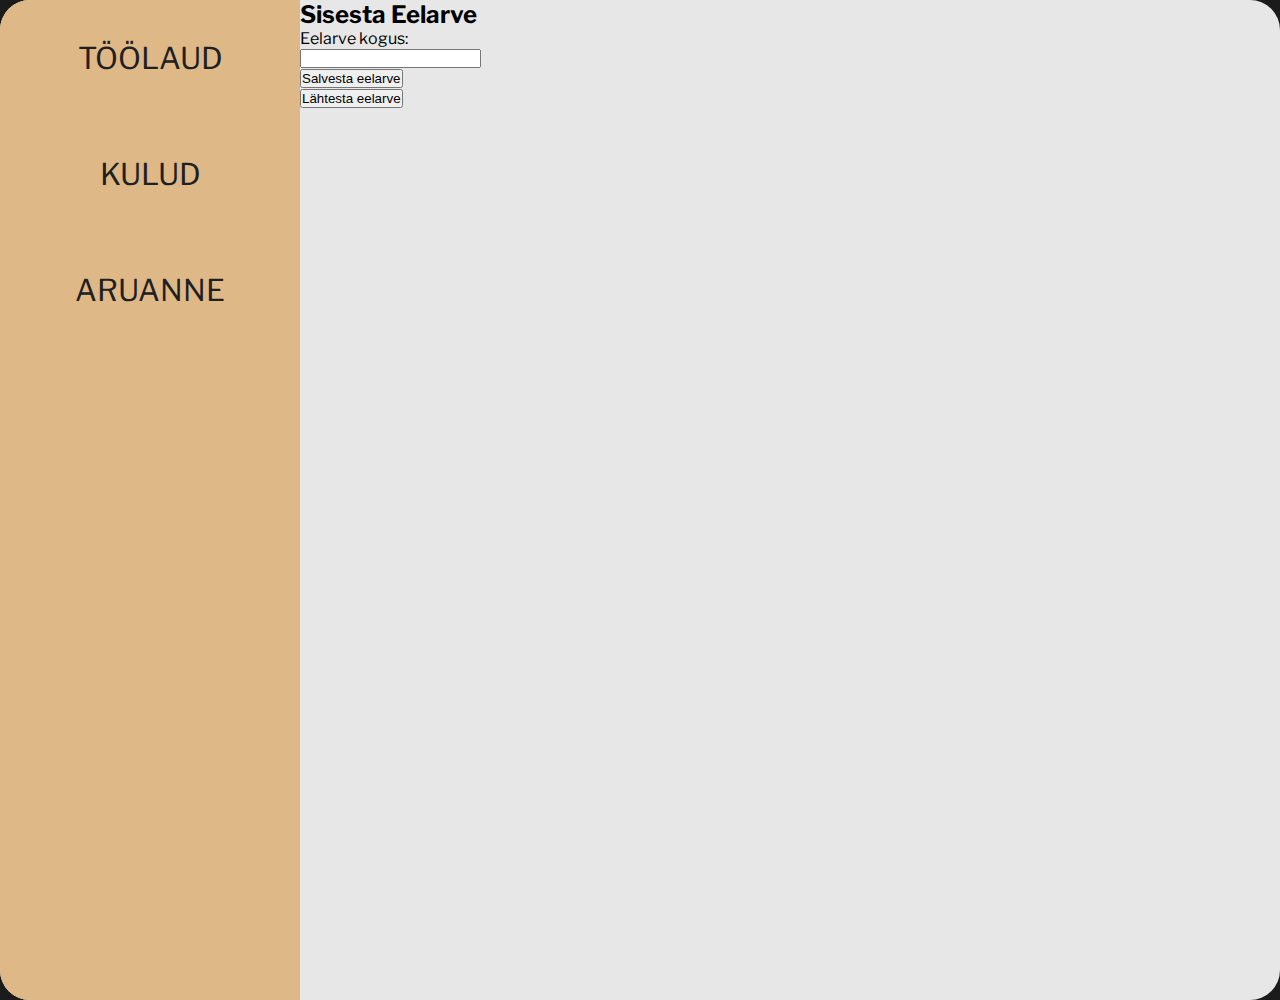
==== index.html @ 13fb8b45 "Lisa eraldi sisu haldajad, loo form eelarve sisestuseks" ====
<!DOCTYPE html>
<html lang="et">
<head>
    <meta charset="UTF-8">
    <meta name="viewport" content="width=device-width, initial-scale=1.0">
    <title>Avaleht</title>
    <link rel="stylesheet" href="/css-failid/avaleht.css" type="text/css">
    <link rel="stylesheet" href="/css-failid/ühine.css" type="text/css">
    <link rel="preconnect" href="https://fonts.googleapis.com">
    <link rel="preconnect" href="https://fonts.gstatic.com" crossorigin>
    <link href="https://fonts.googleapis.com/css2?family=Libre+Franklin:ital@0;1&family=Oswald:wght@500&family=Source+Code+Pro:wght@700&display=swap" rel="stylesheet">
</head>
<body>
    <div class="container">
        <div class="content">
            <nav class="sidebar">
                <div class="links">
                    <a href="index.html">TÖÖLAUD</a>
                    <a href="/html-failid/kulud.html">KULUD</a>
                    <a href="/html-failid/aruanne.html">ARUANNE</a>
                </div>
            </nav>
            <div class="content-töölaud">
                <h2>Sisesta Eelarve</h2>
                <form class="budget-input">
                    <label for="budget">Eelarve kogus:</label> <br>
                    <input type="number" required class="budget"> <br>
                    <button type="submit">Salvesta eelarve</button>
                </form>
                <button class="reset-budget">Lähtesta eelarve</button>
            </div>
        </div>
    </div>
</body>
</html>
---- css-failid/avaleht.css ----
*,
*::before,
*::after {
  box-sizing: border-box;
  padding: 0;
  margin: 0;
}
---- css-failid/ühine.css ----
/* Hoiab ühiseid lehtede stiilielemente siin */

*,
*::before,
*::after {
  box-sizing: border-box;
  padding: 0;
  margin: 0;
}

body{
    background-color: rgb(27, 27, 27);
    font-family: Libre Franklin, Arial;
}

.container{
    display: flex;
    align-items: center;
    justify-content: center;
    min-height: 100vh;
}

.content{
    display: flex;
    flex-direction: row;
    height: 1000px;
    width: 1500px;
    background-color: rgb(231, 231, 231);
    border-radius: 30px;
}

.sidebar{
    background-color: burlywood;
    width: 300px;
    height: 1000px;
    border-top-left-radius: 30px;
    border-bottom-left-radius: 30px;
}

.links{
    display: flex;
    flex-direction: column;
    align-items: center;
    justify-content: center;
}

.links a{
    text-decoration: none;
    margin-top: 40px;
    margin-bottom: 40px;
    color: rgb(32, 32, 32);
    transition: all 0.3s;
    font-size: 30px;
    display: inline-block;
}

.links a:hover{
    font-size: 40px;
    color: rgb(216, 216, 216);
}
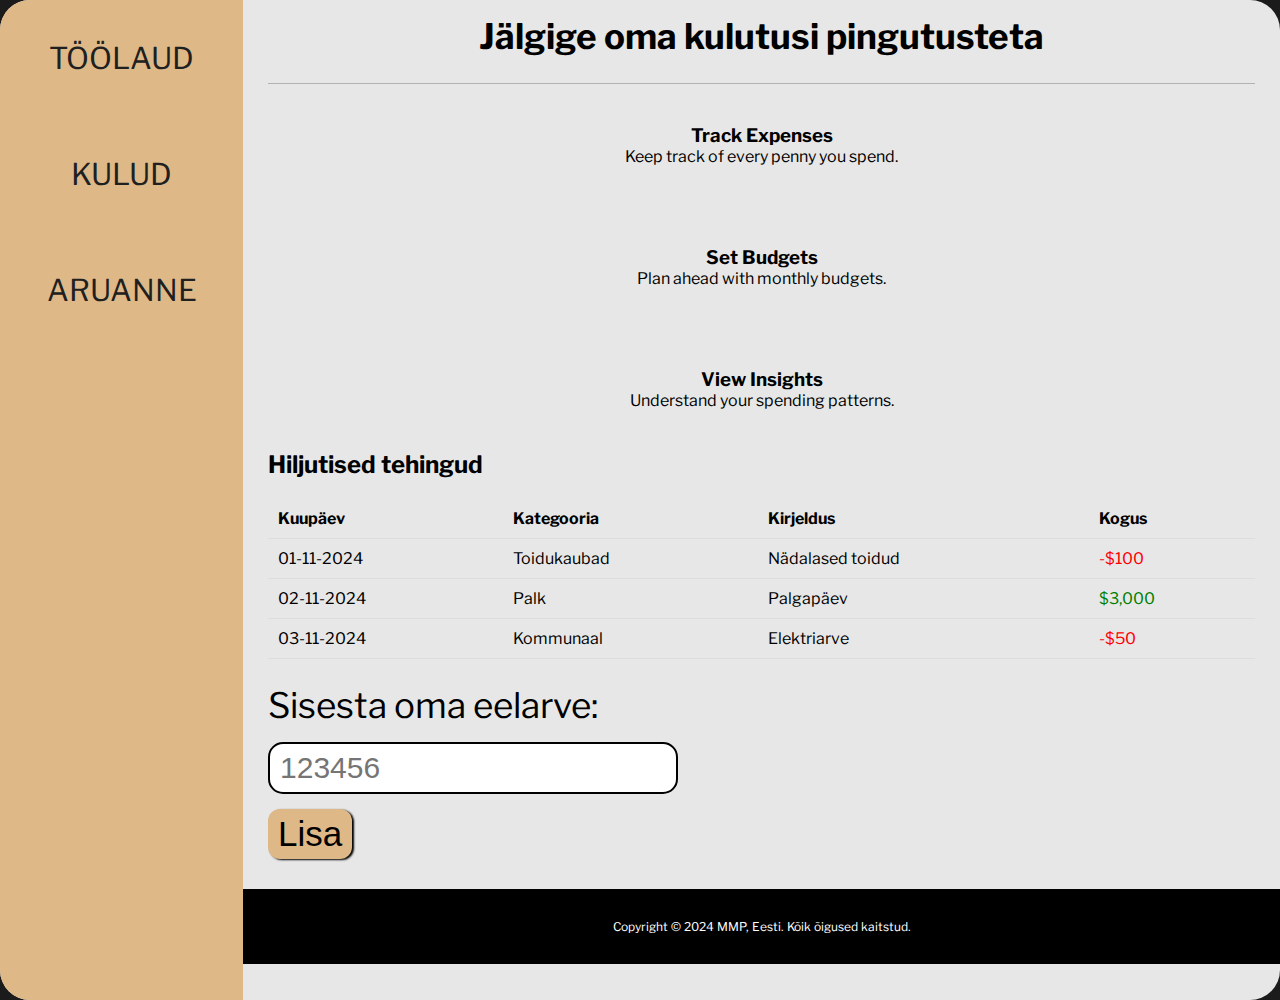
==== commit 16b67ce0: "Merge branch 'index'" ====
--- a/index.html
+++ b/index.html
@@ -4,7 +4,7 @@
     <meta charset="UTF-8">
     <meta name="viewport" content="width=device-width, initial-scale=1.0">
     <title>Avaleht</title>
-    <link rel="stylesheet" href="/css-failid/avaleht.css" type="text/css">
+    <link rel="stylesheet" href="/css-failid/avaleht.css"type="text/css">
     <link rel="stylesheet" href="/css-failid/ühine.css" type="text/css">
     <link rel="preconnect" href="https://fonts.googleapis.com">
     <link rel="preconnect" href="https://fonts.gstatic.com" crossorigin>
@@ -21,13 +21,69 @@
                 </div>
             </nav>
             <div class="content-töölaud">
-                <h2>Sisesta Eelarve</h2>
+                <!-- Siin on iga lehekülje ainulaadne sisu -->
+                <h2 class="introduction">Jälgige oma kulutusi pingutusteta</h2>
+
+                <!-- Motiveeriv tekst, miks kasutada meie veebilehte -->
+                <div class="feature">
+                    <h3>Track Expenses</h3>
+                    <p>Keep track of every penny you spend.</p>
+                </div>
+                <div class="feature">
+                    <h3>Set Budgets</h3>
+                    <p>Plan ahead with monthly budgets.</p>
+                </div>
+                <div class="feature">
+                    <h3>View Insights</h3>
+                    <p>Understand your spending patterns.</p>
+                </div>
+                
+                <!-- Tabel, kust näeb sissetulekuid ja väljaminekuid -->
+                <div class="transaction">
+                    <h2 class="transaction-table-intro">Hiljutised tehingud</h2>
+                    <table class="transaction-table">
+                        <thead>
+                            <tr>
+                                <th>Kuupäev</th>
+                                <th>Kategooria</th>
+                                <th>Kirjeldus</th>
+                                <th>Kogus</th>
+                            </tr>
+                        </thead>
+                        <tbody>
+                            <tr>
+                                <td>01-11-2024</td>
+                                <td>Toidukaubad</td>
+                                <td>Nädalased toidud</td>
+                                <td class="expense">-$100</td>
+                            </tr>
+                            <tr>
+                                <td>02-11-2024</td>
+                                <td>Palk</td>
+                                <td>Palgapäev</td>
+                                <td class="income">$3,000</td>
+                            </tr>
+                            <tr>
+                                <td>03-11-2024</td>
+                                <td>Kommunaal</td>
+                                <td>Elektriarve</td>
+                                <td class="expense">-$50</td>
+                            </tr>
+                        </tbody>
+                    </table>
+                </div>
+
+                <!-- Eelarve sisestuseks -->
                 <form class="budget-input">
-                    <label for="budget">Eelarve kogus:</label> <br>
-                    <input type="number" required class="budget"> <br>
-                    <button type="submit">Salvesta eelarve</button>
+                    <label for="budget-value">Sisesta oma eelarve:</label><br>
+                    <input type="number" required class="budget-value" placeholder="123456" step=any min="0"><br>
+                    <button type="submit" class="budget-submit">Lisa</button>
                 </form>
-                <button class="reset-budget">Lähtesta eelarve</button>
+
+                <!-- Veebilehe jalam -->
+                <div class="töölaud-footer">
+                    <p class="copyright-text">Copyright © 2024 MMP, Eesti. Kõik õigused kaitstud.</p>
+                </div>
             </div>
         </div>
     </div>
--- a/css-failid/avaleht.css
+++ b/css-failid/avaleht.css
@@ -1,7 +1,95 @@
-*,
-*::before,
-*::after {
-  box-sizing: border-box;
-  padding: 0;
-  margin: 0;
+  .content-töölaud {
+    width: 100%;
+  }
+
+  .introduction {
+    margin-top: 15px;
+    margin-left: 25px;
+    margin-right: 25px;
+    padding-bottom: 25px;
+    font-size: 35px;
+    font-weight: bold;
+    text-align: center;
+    border-bottom: solid 0.1px;
+    border-bottom-color: rgb(179, 177, 177);
+  }
+  
+  .budget-input {
+    margin-left: 25px;
+    font-size: 35px;
+  }
+
+  .budget-value {
+    font-size: 30px;
+    border: solid 2px;
+    border-radius: 15px;
+    padding: 7px 10px;
+    margin-top: 15px;
+  }
+
+  .budget-submit {
+    font-size: 35px;
+    background-color: burlywood;
+    border: none;
+    border-radius: 12px;
+    margin-top: 15px;
+    padding: 5px 10px;
+    transition: all 0.3s;
+    box-shadow: 2px 1px 2px;
+  }
+
+  .budget-submit:hover{
+    font-size: 40px;
+    background-color: rgb(224, 198, 163);
+  }
+
+  .transaction {
+    margin-left: 25px;
+    margin-right: 25px;
+  }
+
+  .transaction-table {
+    width: 100%;
+    border-collapse: collapse;
+    margin-top: 20px;
+    margin-bottom: 25px;
+    margin-right: 25px;
+  }
+  
+  .transaction-table th, .transaction-table td {
+    border-bottom: 1px solid #ddd;
+    text-align: left;
+    padding: 10px;
+  }
+  
+  .transaction-table tr:hover {
+    background-color: #f9f9f9;
+  }
+  
+  .income {
+    color: green;
+  }
+  
+  .expense {
+    color: red;
+  }
+  
+.feature {
+  padding: 40px;
+  text-align: center;
 }
+
+.töölaud-footer {
+  display: flex;
+  flex-direction: column;
+  background-color: rgb(0, 0, 0);
+  height: 75px;
+  text-align: center;
+  justify-content: center;
+  margin-top: 30px;
+}
+
+.copyright-text {
+  font-size: 12px;
+  color: rgb(255, 255, 255);
+}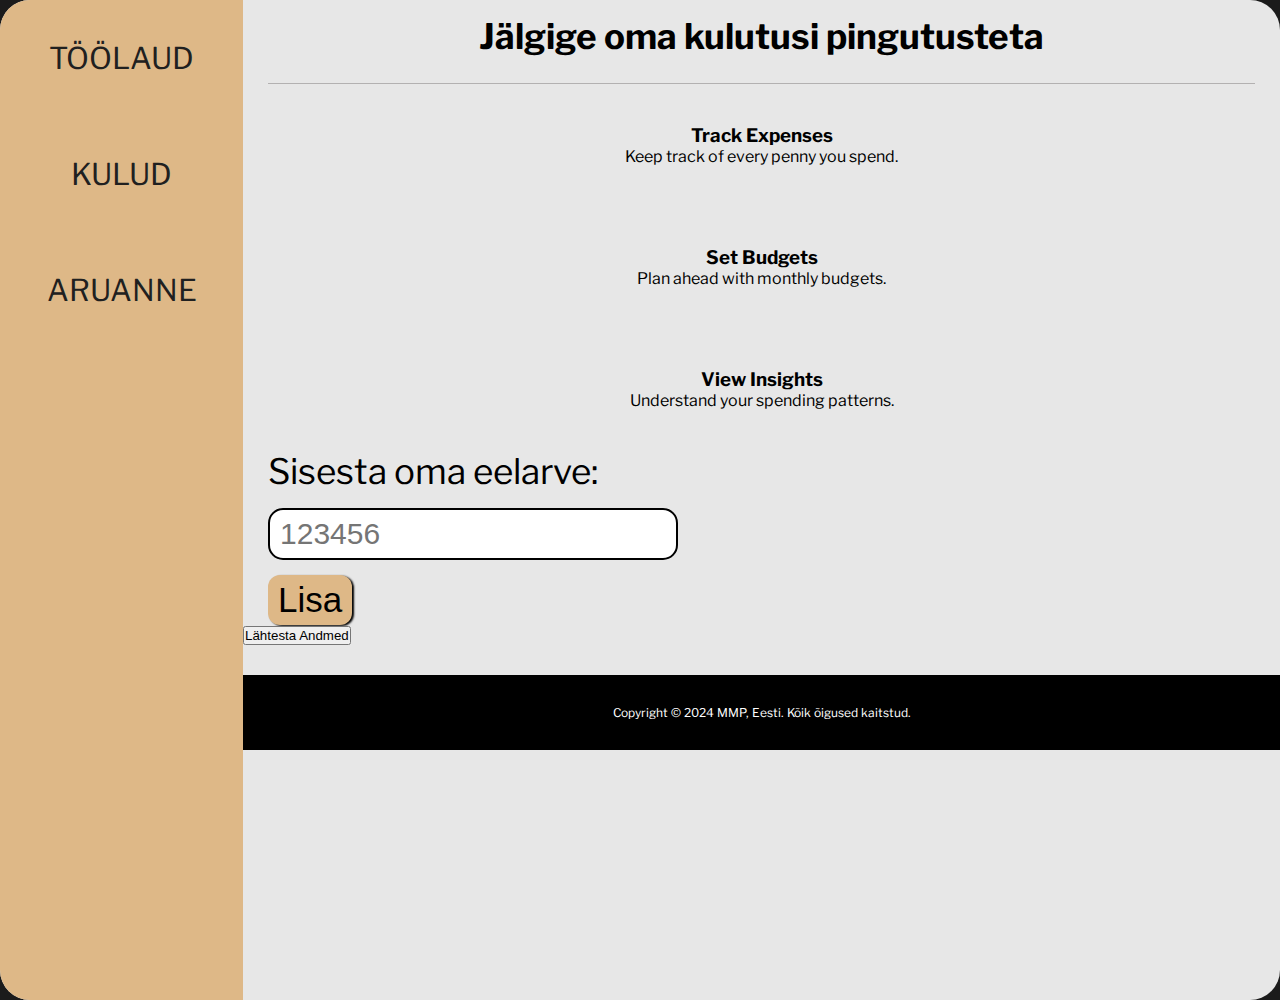
==== commit 2f6f9419: "Algeline JS funktsionaalsus, lisatud juurde mõned ekstra vajalikud HTML elemendid" ====
--- a/index.html
+++ b/index.html
@@ -37,41 +37,6 @@
                     <h3>View Insights</h3>
                     <p>Understand your spending patterns.</p>
                 </div>
-                
-                <!-- Tabel, kust näeb sissetulekuid ja väljaminekuid -->
-                <div class="transaction">
-                    <h2 class="transaction-table-intro">Hiljutised tehingud</h2>
-                    <table class="transaction-table">
-                        <thead>
-                            <tr>
-                                <th>Kuupäev</th>
-                                <th>Kategooria</th>
-                                <th>Kirjeldus</th>
-                                <th>Kogus</th>
-                            </tr>
-                        </thead>
-                        <tbody>
-                            <tr>
-                                <td>01-11-2024</td>
-                                <td>Toidukaubad</td>
-                                <td>Nädalased toidud</td>
-                                <td class="expense">-$100</td>
-                            </tr>
-                            <tr>
-                                <td>02-11-2024</td>
-                                <td>Palk</td>
-                                <td>Palgapäev</td>
-                                <td class="income">$3,000</td>
-                            </tr>
-                            <tr>
-                                <td>03-11-2024</td>
-                                <td>Kommunaal</td>
-                                <td>Elektriarve</td>
-                                <td class="expense">-$50</td>
-                            </tr>
-                        </tbody>
-                    </table>
-                </div>
 
                 <!-- Eelarve sisestuseks -->
                 <form class="budget-input">
@@ -79,7 +44,7 @@
                     <input type="number" required class="budget-value" placeholder="123456" step=any min="0"><br>
                     <button type="submit" class="budget-submit">Lisa</button>
                 </form>
-
+                <button class="reset-data">Lähtesta Andmed</button>
                 <!-- Veebilehe jalam -->
                 <div class="töölaud-footer">
                     <p class="copyright-text">Copyright © 2024 MMP, Eesti. Kõik õigused kaitstud.</p>
@@ -87,5 +52,6 @@
             </div>
         </div>
     </div>
+    <script src="js_failid/script.js"></script>
 </body>
 </html>--- a/css-failid/avaleht.css
+++ b/css-failid/avaleht.css
@@ -42,37 +42,6 @@
     font-size: 40px;
     background-color: rgb(224, 198, 163);
   }
-
-  .transaction {
-    margin-left: 25px;
-    margin-right: 25px;
-  }
-
-  .transaction-table {
-    width: 100%;
-    border-collapse: collapse;
-    margin-top: 20px;
-    margin-bottom: 25px;
-    margin-right: 25px;
-  }
-  
-  .transaction-table th, .transaction-table td {
-    border-bottom: 1px solid #ddd;
-    text-align: left;
-    padding: 10px;
-  }
-  
-  .transaction-table tr:hover {
-    background-color: #f9f9f9;
-  }
-  
-  .income {
-    color: green;
-  }
-  
-  .expense {
-    color: red;
-  }
   
 .feature {
   padding: 40px;
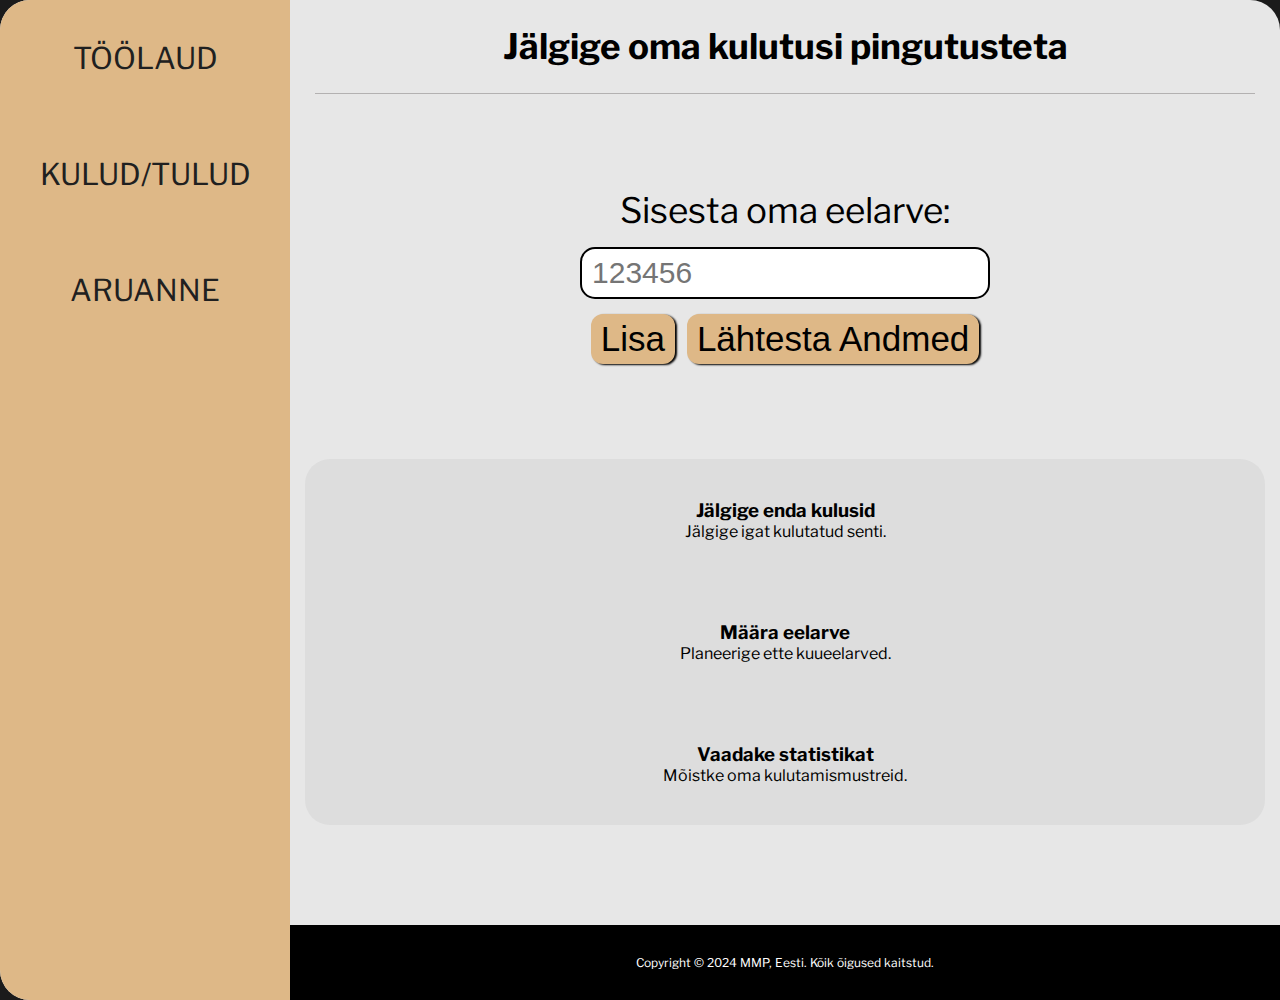
==== commit 7cd88e5a: "vaiksed disaini muudatused" ====
--- a/index.html
+++ b/index.html
@@ -16,39 +16,42 @@
             <nav class="sidebar">
                 <div class="links">
                     <a href="index.html">TÖÖLAUD</a>
-                    <a href="/html-failid/kulud.html">KULUD</a>
+                    <a href="/html-failid/kulud.html">KULUD/TULUD</a>
                     <a href="/html-failid/aruanne.html">ARUANNE</a>
                 </div>
             </nav>
             <div class="content-töölaud">
-                <!-- Siin on iga lehekülje ainulaadne sisu -->
+                <!-- Sissejuhatav tekst -->
                 <h2 class="introduction">Jälgige oma kulutusi pingutusteta</h2>
-
-                <!-- Motiveeriv tekst, miks kasutada meie veebilehte -->
-                <div class="feature">
-                    <h3>Track Expenses</h3>
-                    <p>Keep track of every penny you spend.</p>
-                </div>
-                <div class="feature">
-                    <h3>Set Budgets</h3>
-                    <p>Plan ahead with monthly budgets.</p>
-                </div>
-                <div class="feature">
-                    <h3>View Insights</h3>
-                    <p>Understand your spending patterns.</p>
-                </div>
 
                 <!-- Eelarve sisestuseks -->
                 <form class="budget-input">
                     <label for="budget-value">Sisesta oma eelarve:</label><br>
                     <input type="number" required class="budget-value" placeholder="123456" step=any min="0"><br>
                     <button type="submit" class="budget-submit">Lisa</button>
+                    <button class="reset-data">Lähtesta Andmed</button>
                 </form>
-                <button class="reset-data">Lähtesta Andmed</button>
+                
+                <!-- Motiveeriv tekst, miks kasutada meie veebilehte -->
+                <div class="all-features">
+                    <div class="feature">
+                        <h3>Jälgige enda kulusid</h3>
+                        <p>Jälgige igat kulutatud senti.</p>
+                    </div>
+                    <div class="feature">
+                        <h3>Määra eelarve</h3>
+                        <p>Planeerige ette kuueelarved.</p>
+                    </div>
+                    <div class="feature">
+                        <h3>Vaadake statistikat</h3>
+                        <p>Mõistke oma kulutamismustreid.</p>
+                    </div>
+                </div>
+                
                 <!-- Veebilehe jalam -->
-                <div class="töölaud-footer">
+                <footer class="footer">
                     <p class="copyright-text">Copyright © 2024 MMP, Eesti. Kõik õigused kaitstud.</p>
-                </div>
+                </footer>
             </div>
         </div>
     </div>
--- a/css-failid/avaleht.css
+++ b/css-failid/avaleht.css
@@ -1,54 +1,67 @@
-  .content-töölaud {
-    width: 100%;
-  }
+.content-töölaud {
+  width: 80%;
+  position: relative;
+}
 
-  .introduction {
-    margin-top: 15px;
-    margin-left: 25px;
-    margin-right: 25px;
-    padding-bottom: 25px;
-    font-size: 35px;
-    font-weight: bold;
-    text-align: center;
-    border-bottom: solid 0.1px;
-    border-bottom-color: rgb(179, 177, 177);
-  }
-  
-  .budget-input {
-    margin-left: 25px;
-    font-size: 35px;
-  }
+.introduction {
+  margin-top: 25px;
+  margin-left: 25px;
+  margin-right: 25px;
+  padding-bottom: 25px;
+  font-size: 35px;
+  font-weight: bold;
+  text-align: center;
+  border-bottom: solid 0.1px;
+  border-bottom-color: rgb(179, 177, 177);
+}
 
-  .budget-value {
-    font-size: 30px;
-    border: solid 2px;
-    border-radius: 15px;
-    padding: 7px 10px;
-    margin-top: 15px;
-  }
+.budget-input {
+  margin-top: 95px;
+  margin-bottom: 95px;
+  font-size: 35px;
+  text-align: center;
+}
 
-  .budget-submit {
-    font-size: 35px;
-    background-color: burlywood;
-    border: none;
-    border-radius: 12px;
-    margin-top: 15px;
-    padding: 5px 10px;
-    transition: all 0.3s;
-    box-shadow: 2px 1px 2px;
-  }
+.budget-value {
+  font-size: 30px;
+  border: solid 2px;
+  border-radius: 15px;
+  padding: 7px 10px;
+  margin-top: 15px;
+}
 
-  .budget-submit:hover{
-    font-size: 40px;
-    background-color: rgb(224, 198, 163);
-  }
-  
+.budget-submit, .reset-data{
+  font-size: 35px;
+  background-color: burlywood;
+  border: none;
+  border-radius: 12px;
+  margin-top: 15px;
+  padding: 5px 10px;
+  transition: all 0.3s;
+  box-shadow: 2px 1px 2px;
+  cursor: pointer;
+}
+
+.budget-submit:hover , .reset-data:hover{
+  font-size: 40px;
+  background-color: rgb(224, 198, 163);
+}
+
+.reset-data {
+  margin-left: 5px;
+}
+
+.all-features {
+  background-color: #ddd;
+  margin: 30px 15px 0px;
+  border-radius: 25px;
+}
 .feature {
   padding: 40px;
   text-align: center;
 }
 
-.töölaud-footer {
+.footer {
   display: flex;
   flex-direction: column;
   background-color: rgb(0, 0, 0);
@@ -56,6 +69,10 @@
   text-align: center;
   justify-content: center;
   margin-top: 30px;
+  position: absolute;
+  bottom: 0;
+  left: 0;
+  right: 0;
 }
 
 .copyright-text {
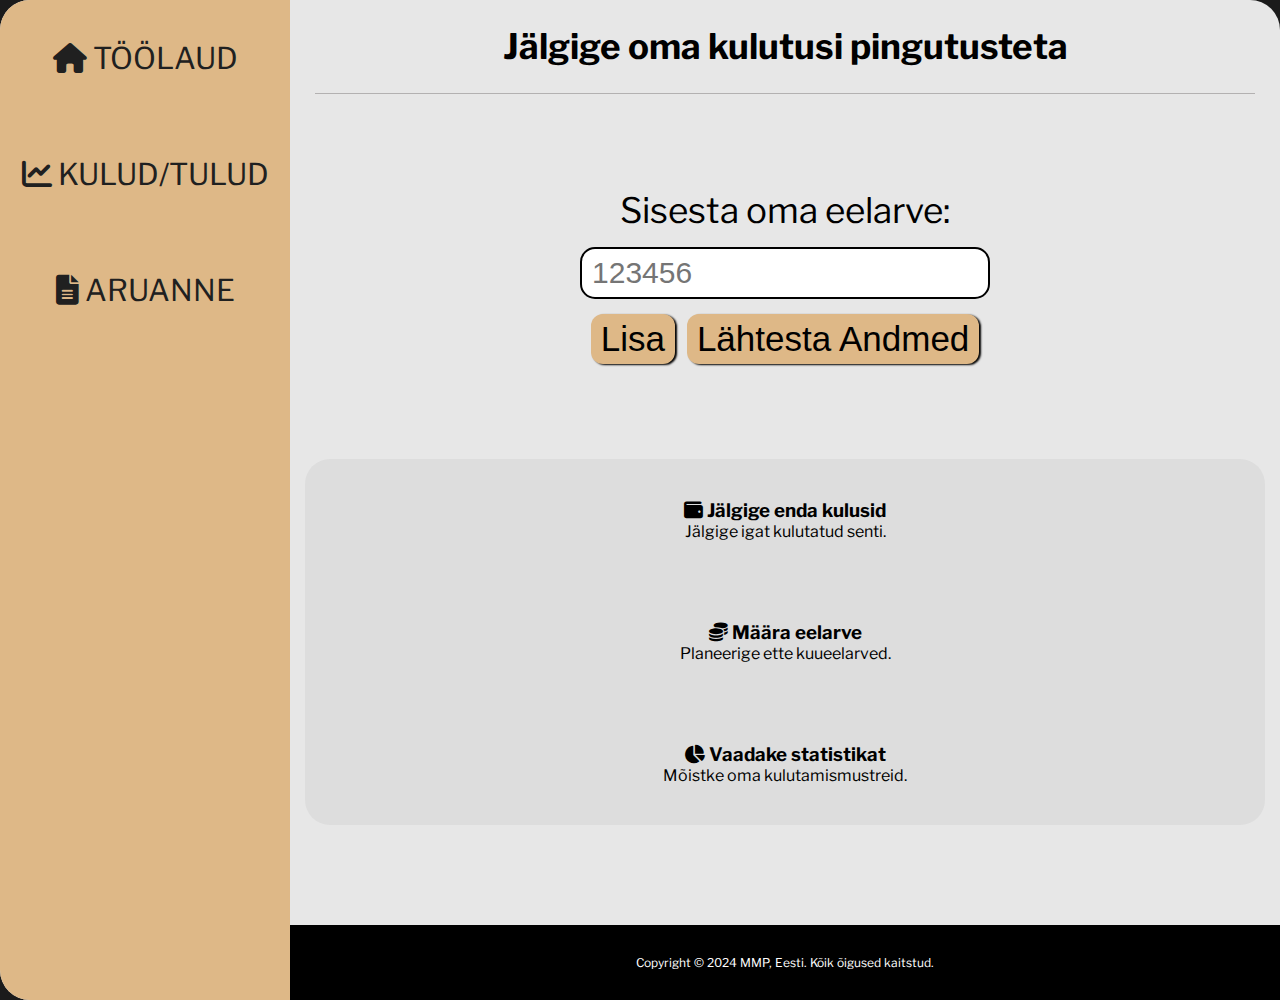
==== commit b6a1fc92: "vaiksed logod" ====
--- a/index.html
+++ b/index.html
@@ -8,6 +8,7 @@
     <link rel="stylesheet" href="/css-failid/ühine.css" type="text/css">
     <link rel="preconnect" href="https://fonts.googleapis.com">
     <link rel="preconnect" href="https://fonts.gstatic.com" crossorigin>
+    <link rel="stylesheet" href="https://cdnjs.cloudflare.com/ajax/libs/font-awesome/6.0.0-beta3/css/all.min.css">
     <link href="https://fonts.googleapis.com/css2?family=Libre+Franklin:ital@0;1&family=Oswald:wght@500&family=Source+Code+Pro:wght@700&display=swap" rel="stylesheet">
 </head>
 <body>
@@ -15,9 +16,9 @@
         <div class="content">
             <nav class="sidebar">
                 <div class="links">
-                    <a href="index.html">TÖÖLAUD</a>
-                    <a href="/html-failid/kulud.html">KULUD/TULUD</a>
-                    <a href="/html-failid/aruanne.html">ARUANNE</a>
+                    <a href="index.html"><i class="fas fa-home"></i> TÖÖLAUD</a>
+                    <a href="/html-failid/kulud.html"><i class="fas fa-chart-line"></i>  KULUD/TULUD</a>
+                    <a href="/html-failid/aruanne.html"><i class="fas fa-file-alt"></i> ARUANNE</a>
                 </div>
             </nav>
             <div class="content-töölaud">
@@ -35,15 +36,15 @@
                 <!-- Motiveeriv tekst, miks kasutada meie veebilehte -->
                 <div class="all-features">
                     <div class="feature">
-                        <h3>Jälgige enda kulusid</h3>
+                        <h3><i class="fas fa-wallet"></i> Jälgige enda kulusid</h3>
                         <p>Jälgige igat kulutatud senti.</p>
                     </div>
                     <div class="feature">
-                        <h3>Määra eelarve</h3>
+                        <h3><i class="fas fa-coins"></i> Määra eelarve</h3>
                         <p>Planeerige ette kuueelarved.</p>
                     </div>
                     <div class="feature">
-                        <h3>Vaadake statistikat</h3>
+                        <h3><i class="fas fa-chart-pie"></i> Vaadake statistikat</h3>
                         <p>Mõistke oma kulutamismustreid.</p>
                     </div>
                 </div>
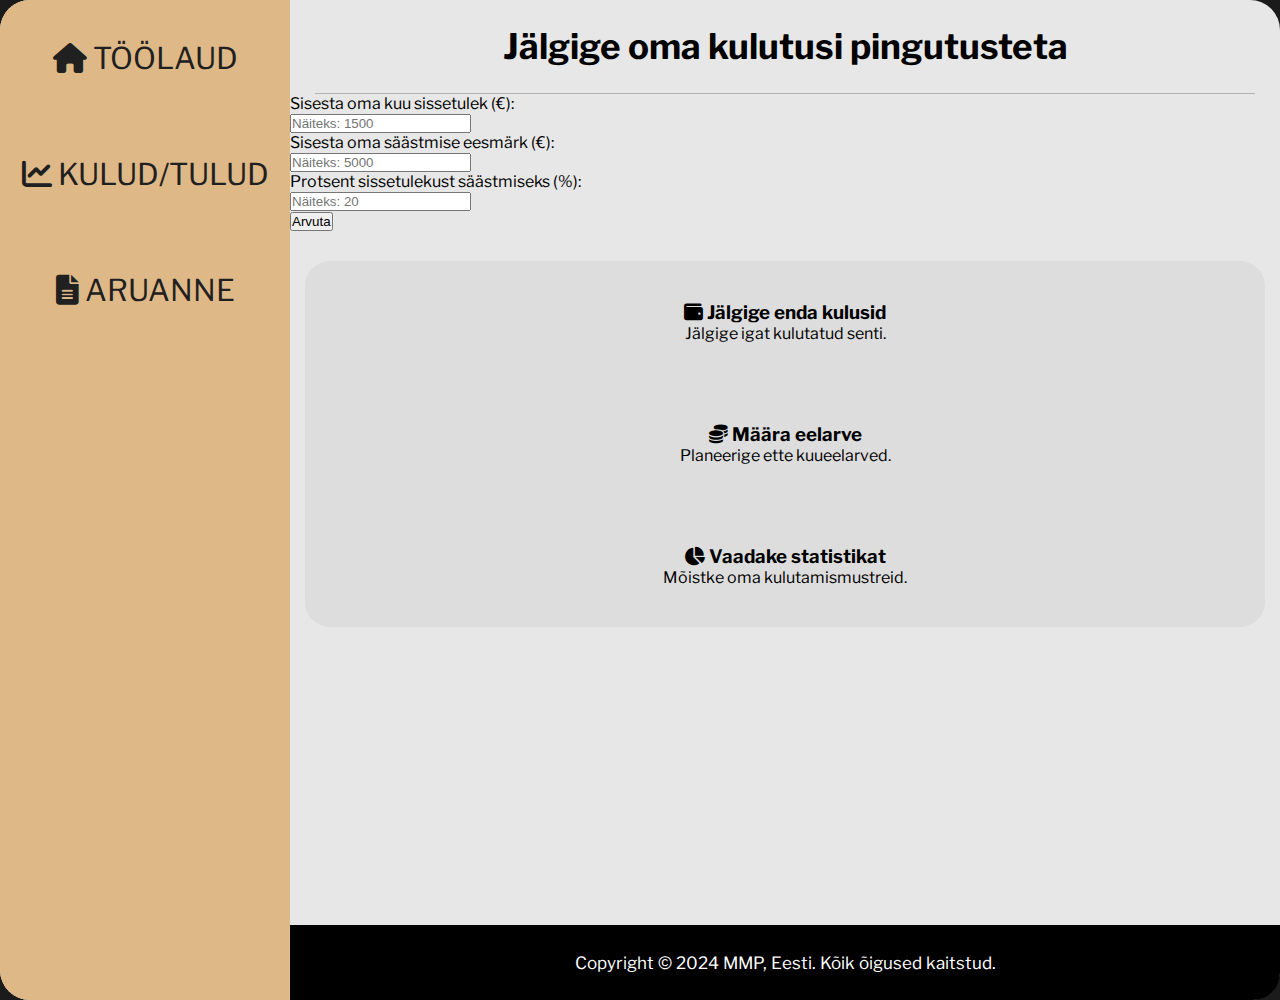
==== commit bffa6f8d: "Errorite parandus" ====
--- a/index.html
+++ b/index.html
@@ -4,7 +4,7 @@
     <meta charset="UTF-8">
     <meta name="viewport" content="width=device-width, initial-scale=1.0">
     <title>Avaleht</title>
-    <link rel="stylesheet" href="/css-failid/avaleht.css"type="text/css">
+    <link rel="stylesheet" href="/css-failid/avaleht.css" type="text/css">
     <link rel="stylesheet" href="/css-failid/ühine.css" type="text/css">
     <link rel="preconnect" href="https://fonts.googleapis.com">
     <link rel="preconnect" href="https://fonts.gstatic.com" crossorigin>
@@ -25,13 +25,22 @@
                 <!-- Sissejuhatav tekst -->
                 <h2 class="introduction">Jälgige oma kulutusi pingutusteta</h2>
 
-                <!-- Eelarve sisestuseks -->
-                <form class="budget-input">
-                    <label for="budget-value">Sisesta oma eelarve:</label><br>
-                    <input type="number" required class="budget-value" placeholder="123456" step=any min="0"><br>
-                    <button type="submit" class="budget-submit">Lisa</button>
-                    <button class="reset-data">Lähtesta Andmed</button>
+                <!-- Säästmise kalkulaator -->
+                <form class="savings-input">
+        
+                    <label for="monthly-income">Sisesta oma kuu sissetulek (€):</label><br>
+                    <input type="number" class="input-field income" id="monthly-income" placeholder="Näiteks: 1500" step="any" min="0" required><br>
+
+                    <label for="savings-goal">Sisesta oma säästmise eesmärk (€):</label><br>
+                    <input type="number" class="input-field goal" id="savings-goal" placeholder="Näiteks: 5000" step="any" min="0" required><br>
+
+                    <label for="savings-percent">Protsent sissetulekust säästmiseks (%):</label><br>
+                    <input type="number" class="input-field percent" id="savings-percent" placeholder="Näiteks: 20" step="any" min="0" max="100" required><br>
+
+                    <button type="button" class="calculate-button">Arvuta</button>
                 </form>
+                <!-- Tulemuse kuvamiseks koht -->
+                <div class="result"></div>
                 
                 <!-- Motiveeriv tekst, miks kasutada meie veebilehte -->
                 <div class="all-features">
--- a/css-failid/avaleht.css
+++ b/css-failid/avaleht.css
@@ -73,9 +73,7 @@
   bottom: 0;
   left: 0;
   right: 0;
+  border-bottom-right-radius: 27px;
+  font-size: 17px;
+  color: rgb(255, 255, 255);
 }
-
-.copyright-text {
-  font-size: 12px;
-  color: rgb(255, 255, 255);
-}--- a/css-failid/ühine.css
+++ b/css-failid/ühine.css
@@ -55,6 +55,6 @@
 }
 
 .links a:hover{
-    font-size: 40px;
+    font-size: 34px;
     color: rgb(216, 216, 216);
 }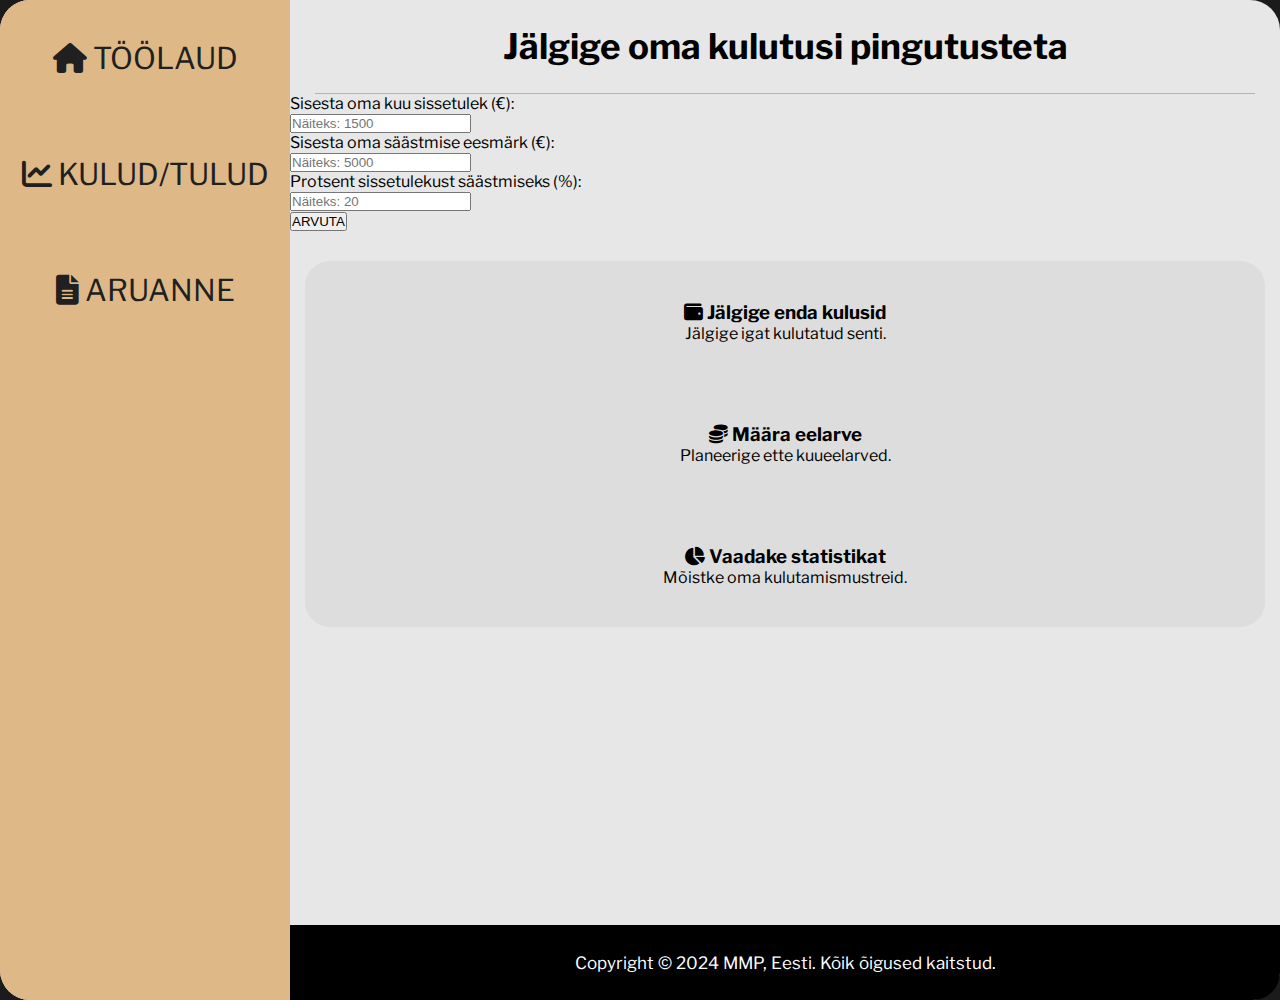
==== commit cd0b65d2: "path fix" ====
--- a/index.html
+++ b/index.html
@@ -17,8 +17,8 @@
             <nav class="sidebar">
                 <div class="links">
                     <a href="index.html"><i class="fas fa-home"></i> TÖÖLAUD</a>
-                    <a href="/html-failid/kulud.html"><i class="fas fa-chart-line"></i>  KULUD/TULUD</a>
-                    <a href="/html-failid/aruanne.html"><i class="fas fa-file-alt"></i> ARUANNE</a>
+                    <a href="html-failid/kulud.html"><i class="fas fa-chart-line"></i>  KULUD/TULUD</a>
+                    <a href="html-failid/aruanne.html"><i class="fas fa-file-alt"></i> ARUANNE</a>
                 </div>
             </nav>
             <div class="content-töölaud">
@@ -27,7 +27,6 @@
 
                 <!-- Säästmise kalkulaator -->
                 <form class="savings-input">
-        
                     <label for="monthly-income">Sisesta oma kuu sissetulek (€):</label><br>
                     <input type="number" class="input-field income" id="monthly-income" placeholder="Näiteks: 1500" step="any" min="0" required><br>
 
@@ -37,7 +36,7 @@
                     <label for="savings-percent">Protsent sissetulekust säästmiseks (%):</label><br>
                     <input type="number" class="input-field percent" id="savings-percent" placeholder="Näiteks: 20" step="any" min="0" max="100" required><br>
 
-                    <button type="button" class="calculate-button">Arvuta</button>
+                    <button type="button" class="calculate-button">ARVUTA</button>
                 </form>
                 <!-- Tulemuse kuvamiseks koht -->
                 <div class="result"></div>
